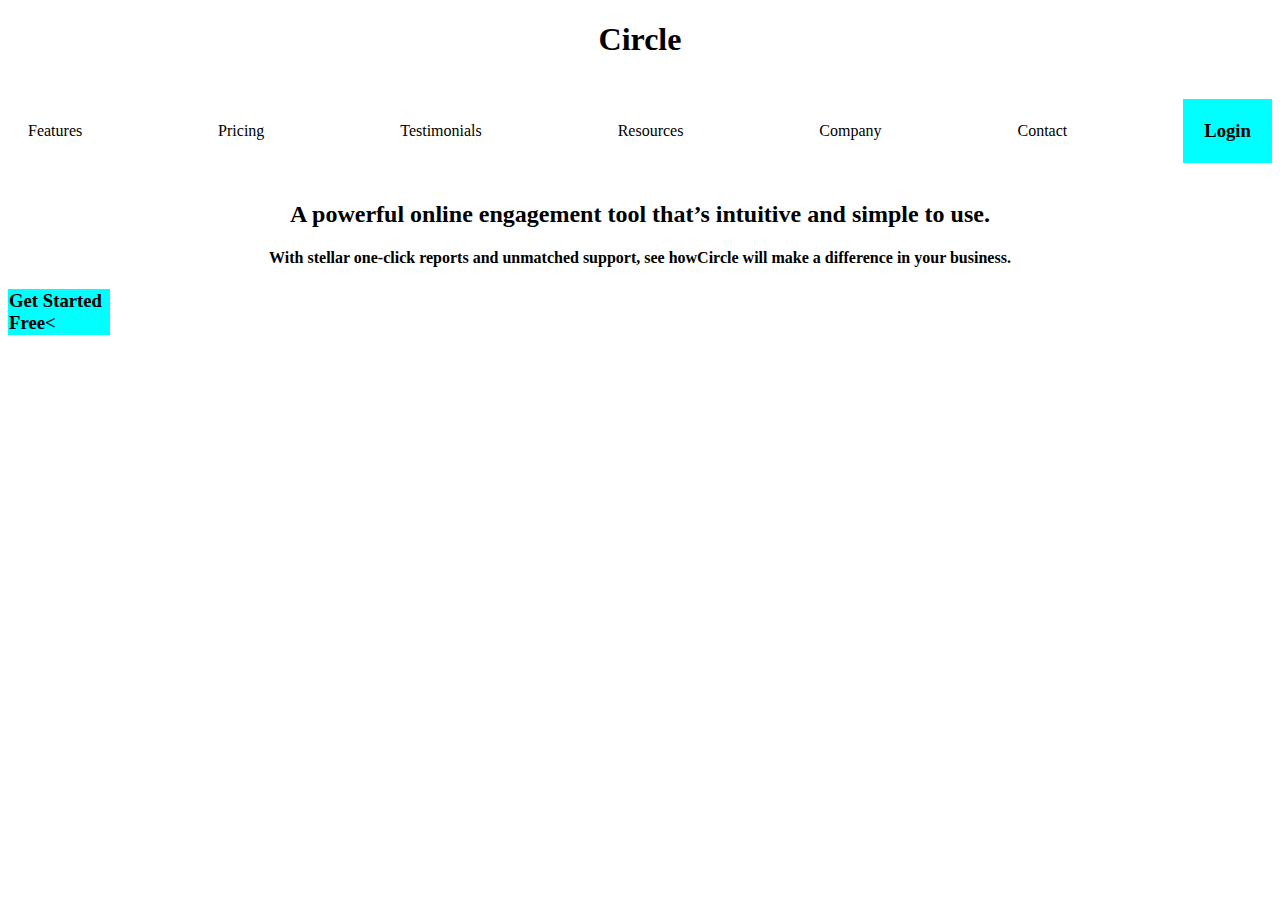
==== circle.html @ 7317be08 "version2" ====
<!DOCTYPE html>
<head>
    <title>circle homepage</title>
    <meta charset="UTF-8">
    <link rel="stylesheet" href="circlestyle.css">
</head>
<body>
    <h1 align="center">Circle</h1>
    <div class="flex">
        <div class="items">Features</div>
        <div class="items">Pricing</div>
        <div class="items">Testimonials</div>
        <div class="items">Resources</div>
        <div class="items">Company</div>
        <div class="items">Contact</div>
        <h3 class="items">Login</h3>
    </div>
    <h2 align="center">A powerful online engagement tool that’s intuitive and simple to use.</h2>
    <h4 align="center">With stellar one-click reports and unmatched support, see howCircle will make a difference in your business.</h4>
    <h3 span style="width: 100px; ">Get Started Free<</h3>
</body>
</html>
---- circlestyle.css ----
h3
{
    align-items: center;
    border-width:1px; 
    border-style:groove;
    background-color: aqua;
    border-color: aqua;
}
.flex
{   
    display: flex;
    justify-content: space-between;
    flex-direction: row;
    align-items: center;
    flex-wrap: wrap;
}
.items
{
    padding:20px;
}
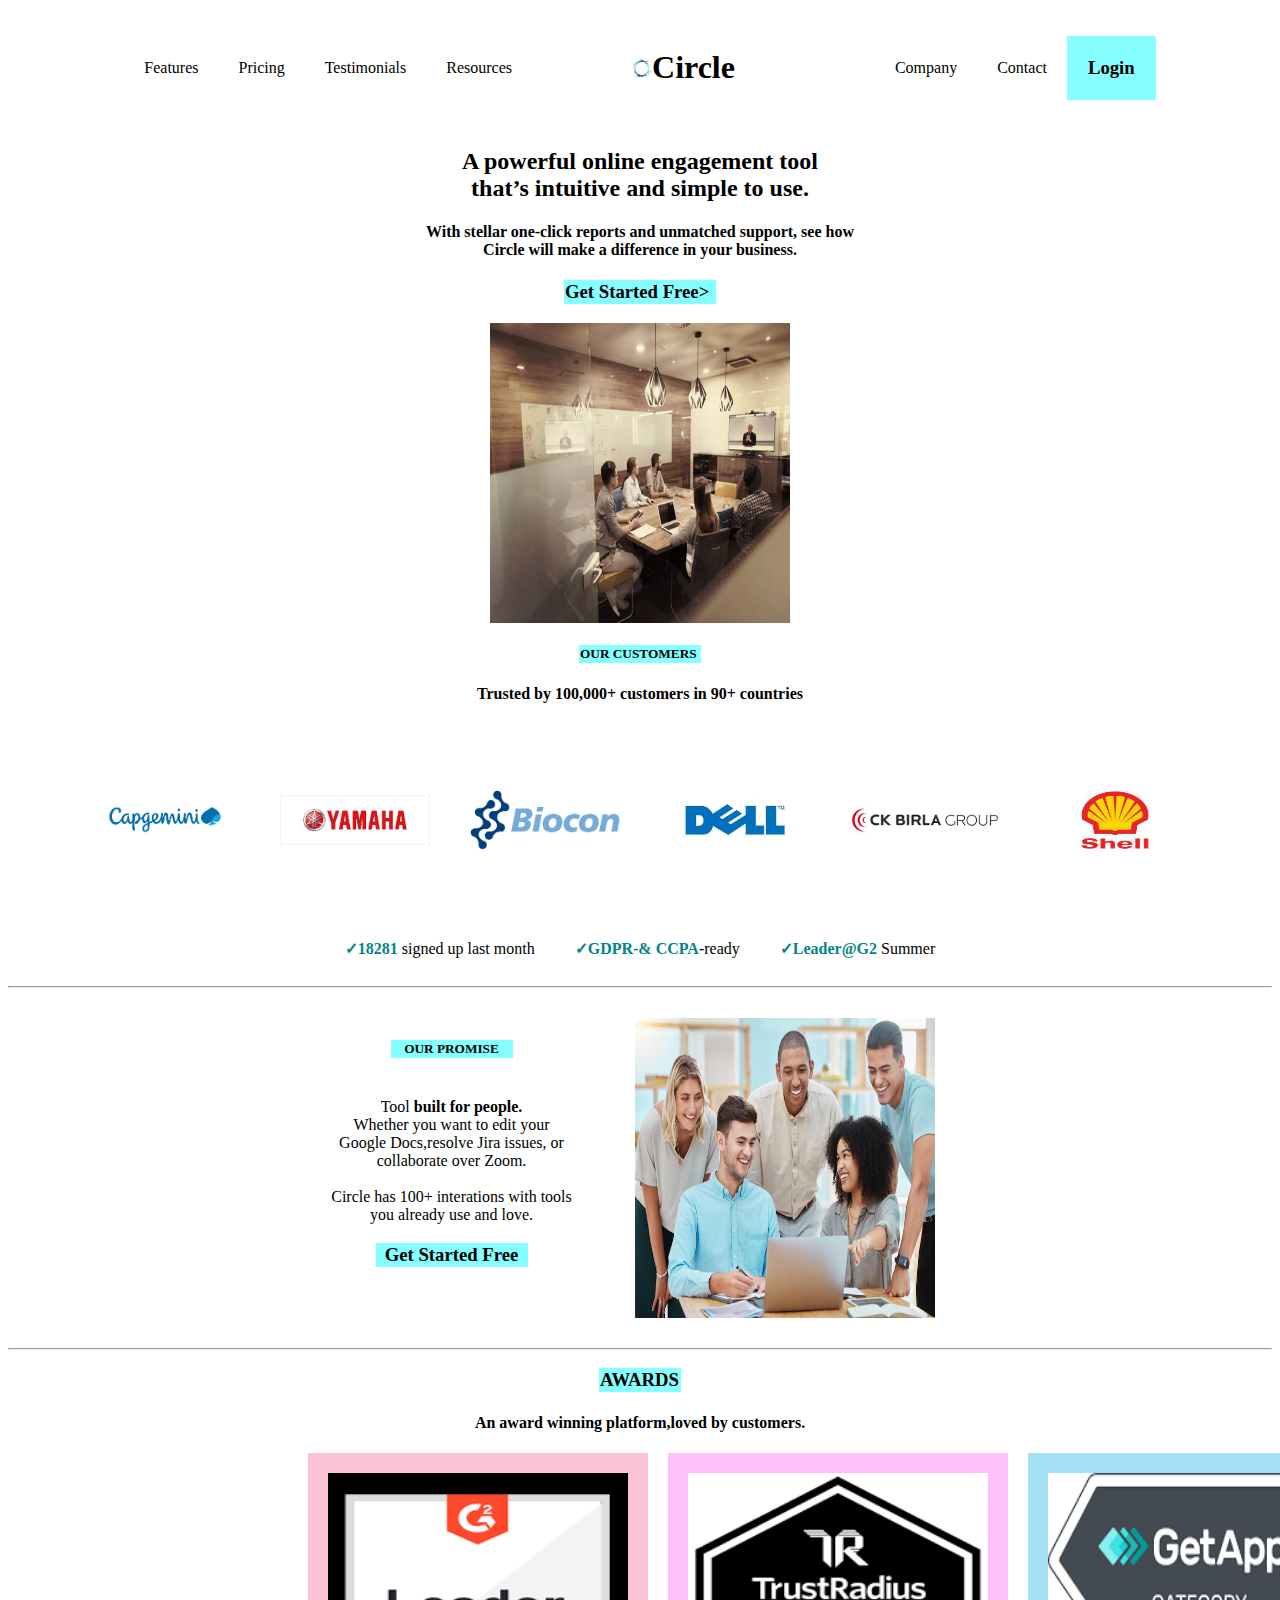
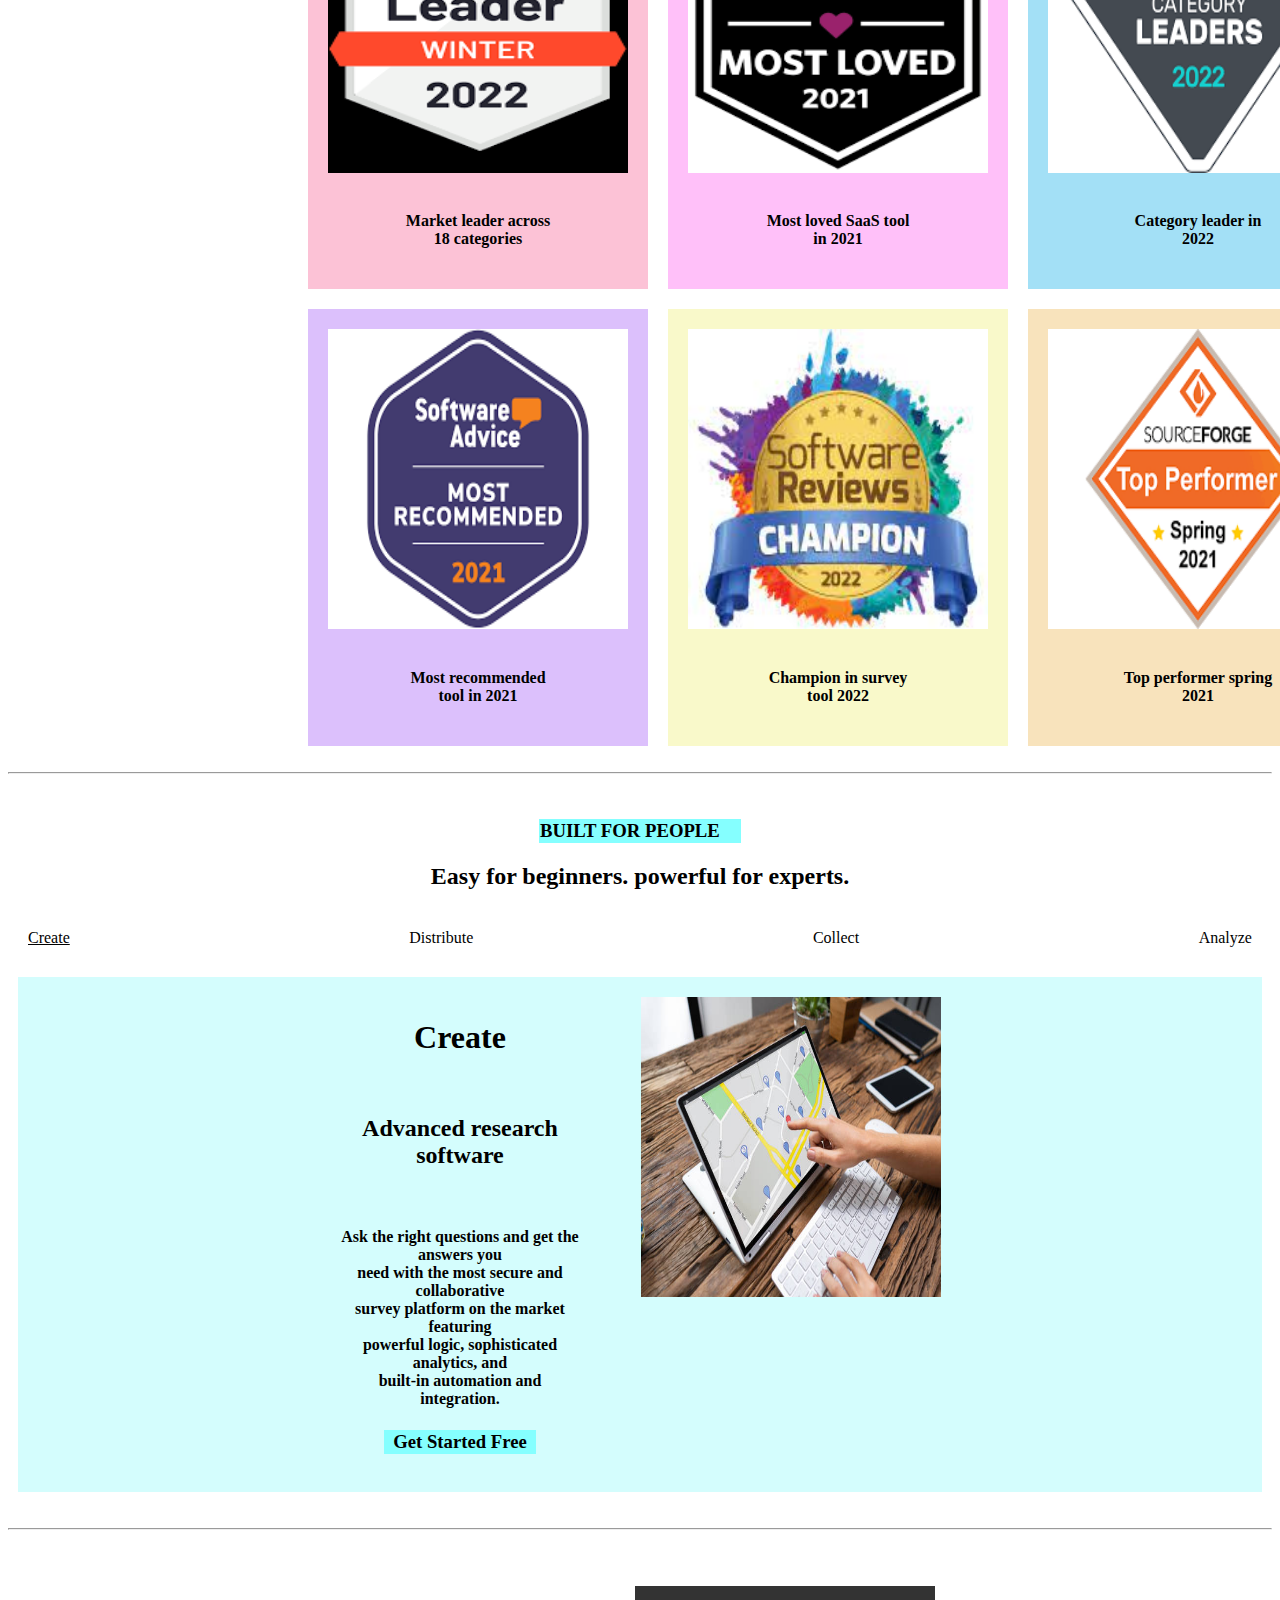
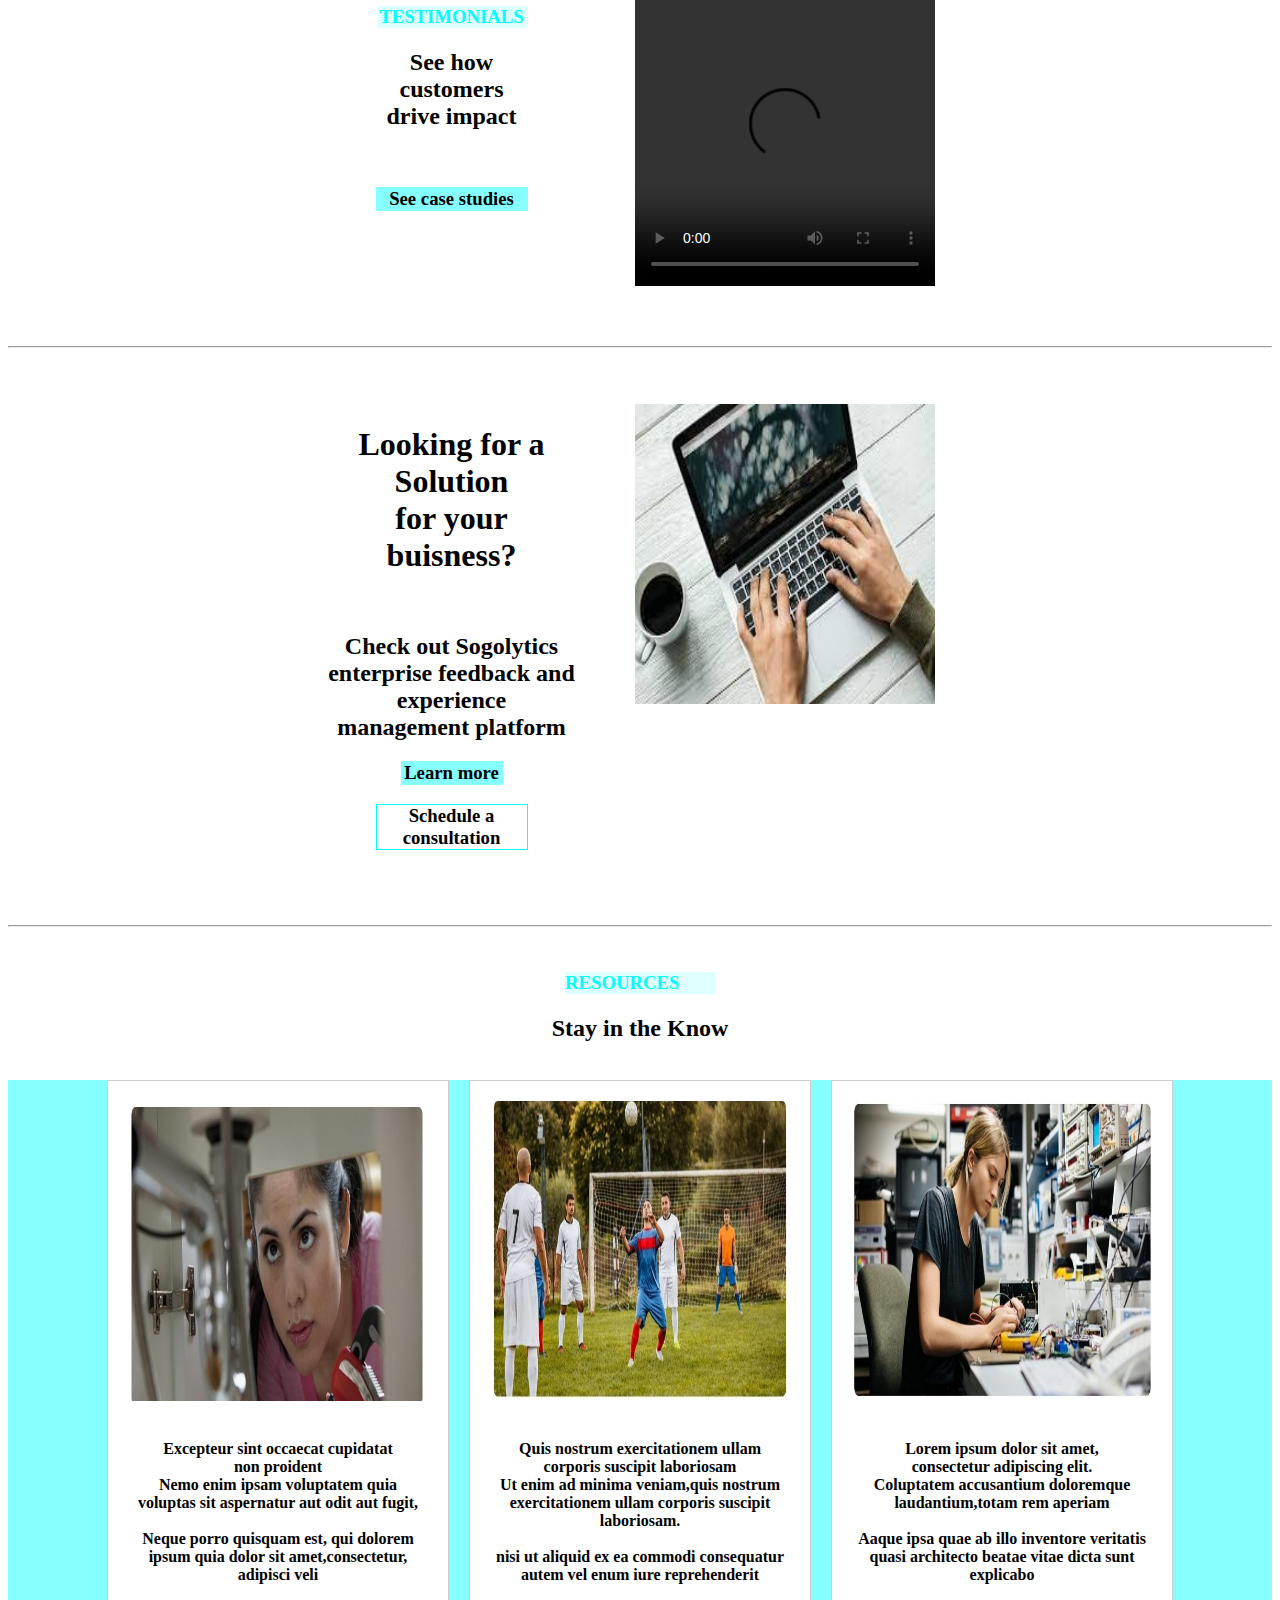
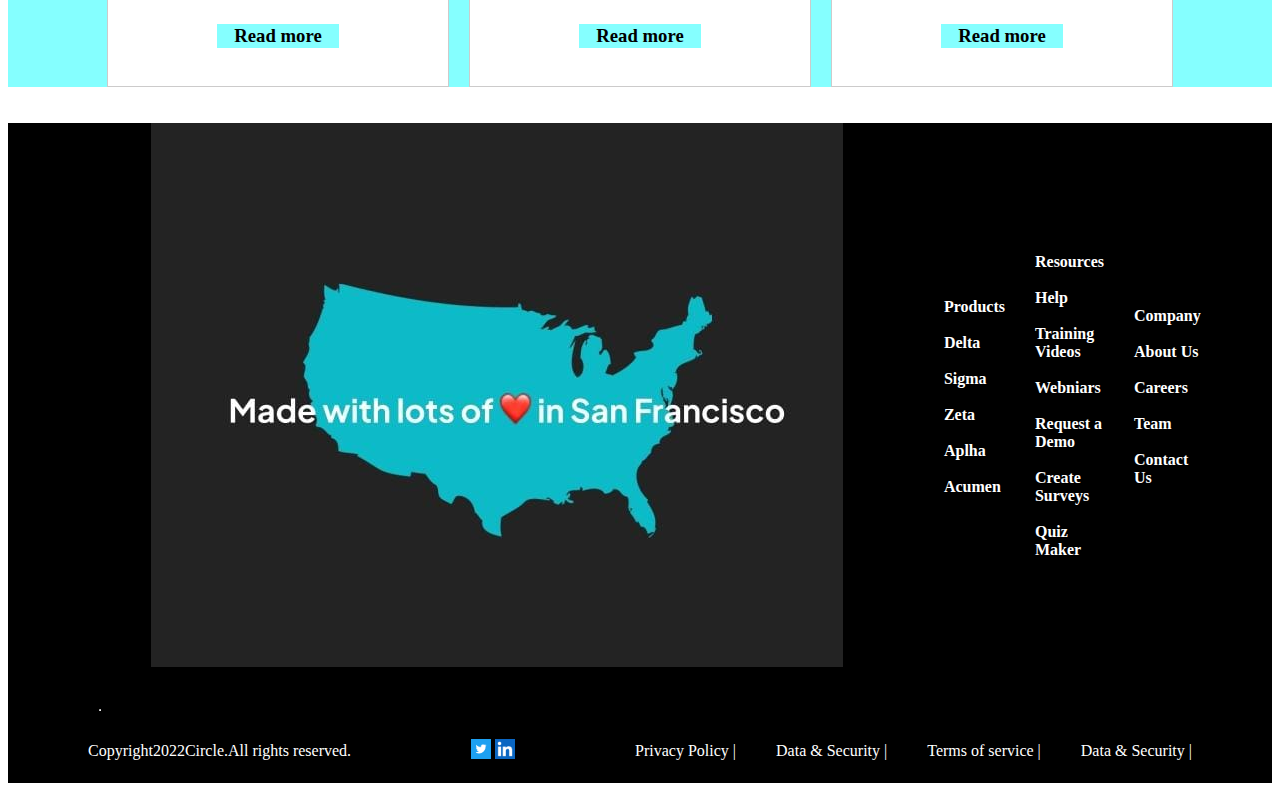
==== commit d0fe423b: "version3" ====
--- a/circle.html
+++ b/circle.html
@@ -5,18 +5,187 @@
     <link rel="stylesheet" href="circlestyle.css">
 </head>
 <body>
-    <h1 align="center">Circle</h1>
+    <!--COLUMN1-->
     <div class="flex">
+      
         <div class="items">Features</div>
         <div class="items">Pricing</div>
         <div class="items">Testimonials</div>
         <div class="items">Resources</div>
+        <div class="items"></div>
+        <div class="items"></div>
+        <h1 class="items">
+            <img src="circleimg1.jpeg" width="20" height="20">Circle</h1>
+        <div class="items"></div>
+        <div class="items"></div>
+        <div class="items"></div>
         <div class="items">Company</div>
         <div class="items">Contact</div>
         <h3 class="items">Login</h3>
     </div>
-    <h2 align="center">A powerful online engagement tool that’s intuitive and simple to use.</h2>
-    <h4 align="center">With stellar one-click reports and unmatched support, see howCircle will make a difference in your business.</h4>
-    <h3 span style="width: 100px; ">Get Started Free<</h3>
-</body>
-</html>+<!--COLUMN2-->
+    <h2 align="center">A powerful online engagement tool <br>that’s intuitive and simple to use.</h2>
+    <h4 align="center">With stellar one-click reports and unmatched support, see how<br>
+                     Circle will make a difference in your business.</h4>
+    <h3 span style="width: 150px; display: block;
+    margin-left: auto; margin-right: auto;">Get Started Free></h3>
+    <img src="circleimg2.jpg" alt="" class="image1">
+    <h5 span style="width: 120px; display: block;
+    margin-left: auto; margin-right: auto;">OUR CUSTOMERS</h5>
+    <h4 align="center">Trusted by <b>100,000+ customers </b>in 90+ countries</h4>
+    <div class="flex">
+        <a href="https://www.capgemini.com/" ><div class="items"><img src="capegimini.png" width="150" ></div></a>
+        <a href=" https://www.yamaha-motor-india.com/"><div class="items"><img src="yamaha.png" width="150" ></div></a>
+        <a href=" https://www.biocon.com/"><div class="items"><img src="biocon1.png"width="150" height="60"></div></a>
+        <a href="https://www.dell.com/en-in "><div class="items"><img src="dell.jfif" width="150"></div></a>
+        <a href="https://www.ckbirlagroup.com/ "><div class="items"><img src="ckbirla.png" width="150"></div></a>
+        <a href="https://www.shell.com/"><div class="items"><img src="shell.jfif" width="150" height="80"></div></a>
+    </div>
+    <div class="flex" align="center">
+        <div class="items"><strong span style="color: rgb(3, 133, 133);">&#x2713;18281 </strong>signed up last month</div>
+        <div class="items"><strong span style="color: rgb(3, 133, 133);">&#x2713;GDPR-& CCPA</strong>-ready</div>
+        <div class="items"><strong span style="color:rgb(3, 133, 133);">&#x2713;Leader@G2 </strong>Summer</div>
+    </div>
+    <hr span style="color: rgb(158, 158, 158);">
+<!--COLUMN3-->
+    <div class="grid">
+        <div class="items">
+        <h5 span style="width: 120px; display: block;
+        margin-left: auto; margin-right: auto;">OUR PROMISE</h5><br>
+        Tool <b>built for people.</b><br>
+        Whether you want to edit your Google Docs,resolve Jira issues, or collaborate over Zoom.
+        <br><br>
+        Circle has 100+ interations with tools you already use and love.<br>
+        <h3 span style="width: 150px; display: block;
+          margin-left: auto; margin-right: auto;">Get Started Free</h3>
+        </div>
+        <div class="items">
+            <img src="circleimg3.avif" alt="" class="image1">
+        </div>
+    </div>
+    <hr span style="color: rgb(158, 158, 158);">
+<!--COLUMN4-->
+<h3 span style="width: 80px; display: block;
+margin-left: auto; margin-right: auto;">AWARDS</h3>
+<h4 align="center">An <b>award winning</b> platform,<b>loved by customers</b>.</h4>
+<div class="cls2">
+    <div class="items" span style="background-color: rgb(252, 194, 214); border-color:rgb(252, 194, 214) ;"><img src="circleimg4.png" alt="" class="image1"><br><h4>Market leader across<br> 18 categories</h4></div>
+    <div class="items" span style="background-color: rgb(255, 192, 249); border-color: rgb(255, 192, 249) ;"><img src="circleimg5.png" alt="" class="image1"><br><h4>Most loved SaaS tool <br>in 2021</h4></div>
+    <div class="items" span style="background-color:rgb(163, 224, 246); border-color:rgb(163, 224, 246) ;"><img src="circleimg6.png" alt="" class="image1"><br><h4>Category leader in <br>2022</h4></div>
+    <div class="items" span style="background-color:rgb(220, 192, 252); border-color: rgb(220, 192, 252);"><img src="circleimg7.png" alt="" class="image1"><br><h4>Most recommended <br>tool in 2021</h4></div>
+    <div class="items" span style="background-color: rgb(249, 249, 202); border-color:rgb(249, 249, 202) ;"><img src="circleimg8.jfif" alt="" class="image1"><br><h4>Champion in survey <br>tool 2022</h4></div>
+    <div class="items" span style="background-color:rgb(248, 227, 188); border-color:rgb(248, 227, 188) ;"><img src="circleimg9.png" alt="" class="image1"><br><h4>Top performer spring <br>2021</h4></div>
+</div>
+<br><br>
+<hr span style="color: rgb(158, 158, 158);">
+<br>
+<!--COLUMN5-->
+   <h3 span style="width: 200px; display: block;
+   margin-left: auto; margin-right: auto;">BUILT FOR PEOPLE</h3>
+    <h2 align="center"><b>Easy</b>  for beginners. <b>powerful</b> for experts.</h2>
+    <div class="flex1">
+        <div class="items"><u>Create</u></div>
+        <div class="items">Distribute</div>
+        <div class="items">Collect</div>
+        <div class="items">Analyze</div>
+    </div>
+    <div class="grid1" span style="background-color: rgb(212, 253, 253);">
+       <div class="items"></div>
+        <div class="items">
+        <h1 span style="color:black"><b>Create</b></h1><br>
+        <h2 span style="color:black"><b>Advanced research software</b></h2><br>
+        <h4 span style="background-color:  rgb(212, 253, 253);">Ask the right questions and get the answers you<br>
+            need with the most secure and collaborative<br>
+            survey platform on the market featuring<br>
+            powerful logic, sophisticated analytics, and<br>
+            built-in automation and integration.</h4>
+        <h3 span style="width: 150px; display: block;
+          margin-left: auto; margin-right: auto;">Get Started Free</h3>
+        </div>
+        <div class="items">
+            <img src="circleimg10.jpg" alt="" class="image1">
+        <div class="items"></div>
+        </div>
+    </div><br>
+    <hr span style="color: rgb(158, 158, 158);">
+    <br>
+<!--COLUMN6-->
+    <div class="grid">
+        <div class="items">
+        <h3 span style="width: 150px; display: block;margin-left: auto; margin-right: auto; 
+        background-color: rgb(222, 255, 255); color:rgb(0, 255, 255); border-color: white;">TESTIMONIALS</h3>
+        <h2 span style="color:black">See how<br>customers<br><b>drive impact</b></h2><br>
+        <h3 span style="width: 150px; display: block;
+          margin-left: auto; margin-right: auto;">See case studies</h3>
+        </div>
+        <div class="items">
+            <video controls width="300px" height="300px">
+                <source src="movie.mp4" type="audio/mp4"
+            </video>
+        <div class="items"></div>
+        </div>
+    </div><br>
+    <hr span style="color: rgb(158, 158, 158);">
+    <br>
+<!--COLUMN7-->
+    <div class="grid">
+        <div class="items">
+          <h1 span style="color:black">Looking for a <b>Solution </b><br>for your buisness?</h1><br>
+          <h2 span style="color:black">Check out Sogolytics enterprise feedback and <br>experience management platform</h2>
+          <h3 span style="width: 100px; display: block;margin-left: auto; margin-right: auto;">Learn more</h3>
+          <h3 span style="width: 150px; display: block;margin-left: auto; margin-right: auto; background-color: white; border-color: rgb(5, 253, 253);">Schedule a consultation</h3>
+        </div>
+        <div class="items">
+            <img src="circleimg11.jfif" alt="" class="image1">
+        </div>
+    </div><br>
+    <hr span style="color: rgb(158, 158, 158);">
+    <br>
+    <!--COLUMN8-->
+    <h3 span style="width: 150px; display: block;margin-left: auto; margin-right: auto; 
+        background-color: rgb(222, 255, 255); color:rgb(0, 255, 255); border-color: white">RESOURCES</h3>
+    <h2  align="center" span style="color:black"><b>Stay</b> in the <b>Know</b></h2><br>
+   <div class="cls5">
+        <div class="items"></div>
+        <div class="item1" span style="border:1px solid rgb(204, 203, 203);"><img src="circleimg12.jpeg" alt="" class="image1"><br>
+           <h4><b>Excepteur sint occaecat cupidatat<br>non proident</b><br>Nemo enim ipsam voluptatem quia<br>voluptas sit aspernatur aut odit aut fugit,<br><br>Neque porro quisquam est, qui dolorem<br>ipsum quia dolor sit amet,consectetur,<br>adipisci veli<br><br></h4>
+           <h3 span style="width: 120px; display: block;margin-left: auto; margin-right: auto;">Read more</h3></div>
+        <div class="item1" span style="border:1px solid rgb(204, 203, 203);"><img src="circleimg13.jpeg" alt="" class="image1"><br>
+          <h4><b>Quis nostrum exercitationem ullam<br>corporis suscipit laboriosam<br></b>Ut enim ad minima veniam,quis nostrum<br>exercitationem ullam corporis suscipit<br>laboriosam.<br><br>nisi ut aliquid ex ea commodi consequatur<br>autem vel enum iure reprehenderit<br><br></h4>
+          <h3 span style="width: 120px; display: block;margin-left: auto; margin-right: auto;">Read more</h3></div>
+        <div class="item1" span style="border:1px solid rgb(204, 203, 203);"><img src="circleimg14.jpeg" alt="" class="image1"><br>
+          <h4><b>Lorem ipsum dolor sit amet,<br>consectetur adipiscing elit.<br></b>Coluptatem accusantium doloremque<br>laudantium,totam rem aperiam<br><br>Aaque ipsa quae ab illo inventore veritatis<br>quasi architecto beatae vitae dicta sunt<br>explicabo<br><br></h4>
+          <h3 span style="width: 120px; display: block;margin-left: auto; margin-right: auto;">Read more</h3></div>  
+        <div class="items"></div>
+        </div>
+        <br><br><br>
+    <!--COLUMN9-->
+    <div class="cls4">
+        <div></div>
+        <div></div>
+        <div><img src="circleimg15.jpeg"></div>
+        <div></div>
+        <div><h4><b>Products</b><br><br>Delta<br><br>Sigma<br><br>Zeta<br><br>Aplha<br><br>Acumen</h4></div>
+        <div><h4><b><br>Resources</b><br><br>Help<br><br>Training Videos<br><br>Webniars<br><br>Request a Demo<br><br>Create Surveys<br><br>Quiz Maker</h4></div>
+        <div><h4><b>Company</b><br><br>About Us<br><br>Careers<br><br>Team<br><br>Contact Us</h4></div>
+        <div></div>
+        <div></div>
+        <hr>
+        
+    </div>
+    <div class="flex" span style="background-color: black; color: white;">
+        <div class="items">Copyright2022Circle.All rights reserved.</div>
+        <div class="items"></div>
+        <div class="items"></div>
+        <div class="items">
+                <a href="https://twitter.com/?lang=en"><img src="twitter.png" width="20" height="20"></a>
+                <a href="https://in.linkedin.com/"><img src="linkedin.png" width="20" height="20"></a></div>
+        <div class="items"></div>
+        <div class="items"></div>
+        <div class="items">Privacy Policy  |</div>
+        <div class="items">Data & Security  |</div>
+        <div class="items">Terms of service  |</div>
+        <div class="items">Data & Security  |</div>
+    </div>
+	</body>
+</html>
--- a/circlestyle.css
+++ b/circlestyle.css
@@ -1,21 +1,100 @@
-
-h3
+h3,h5
 {
     align-items: center;
     border-width:1px; 
     border-style:groove;
-    background-color: aqua;
-    border-color: aqua;
+    background-color: rgb(133, 255, 255);
+    border-color: rgb(133, 255, 255);
 }
 .flex
 {   
     display: flex;
-    justify-content: space-between;
-    flex-direction: row;
+    justify-content: center;
+    flex-direction:row;
     align-items: center;
     flex-wrap: wrap;
+   
+}
+.flex1
+{   
+    display: flex;
+    justify-content:space-between;
+    flex-direction:row;
+    align-items: center;
+    flex-wrap: wrap;
+   
 }
 .items
 {
     padding:20px;
+    text-align: center;
+}
+.image1 {
+	width: 300px;
+	height: 300px;
+    display: block;
+    margin-left: auto;
+    margin-right: auto;
+    
+}
+.grid
+{
+    margin: 10px;
+    margin-left: 300px;
+    display: grid;
+    grid-template-columns: repeat(3,1fr);
+    gap: 20px;
+    text-align: center;
+   
+}
+.grid1
+{
+    margin: 10px;
+    display: grid;
+    grid-template-columns: repeat(4,1fr);
+    gap: 20px;
+    text-align: center;
+   
+}
+.cls2
+{
+    align-items: center;
+    display:inline-grid;
+    margin-left:300px;
+    grid-template-columns: repeat(3,1fr);
+    gap:20px;
+}
+
+.cls3
+{
+    align-items: center;
+    display:inline-grid;
+    margin-left: 300px;
+    grid-template-columns: repeat(5,1fr);
+    gap:20px;
+    background-color: rgb(133, 255, 255);
+}
+.cls4
+{
+    align-items: center;
+    display:inline-grid;
+    grid-template-columns: repeat(8,1fr);
+    gap:30px;
+    background-color: black;
+    color: white;
+}
+.cls5
+{
+    align-items: center;
+    display:inline-grid;
+    grid-template-columns: repeat(5,1fr);
+    gap:20px;
+    background-color: rgb(133, 255, 255);
+}
+.item1
+{
+    padding:20px;
+    text-align: center;
+    background-color: white;
+    width: 300px;
 }